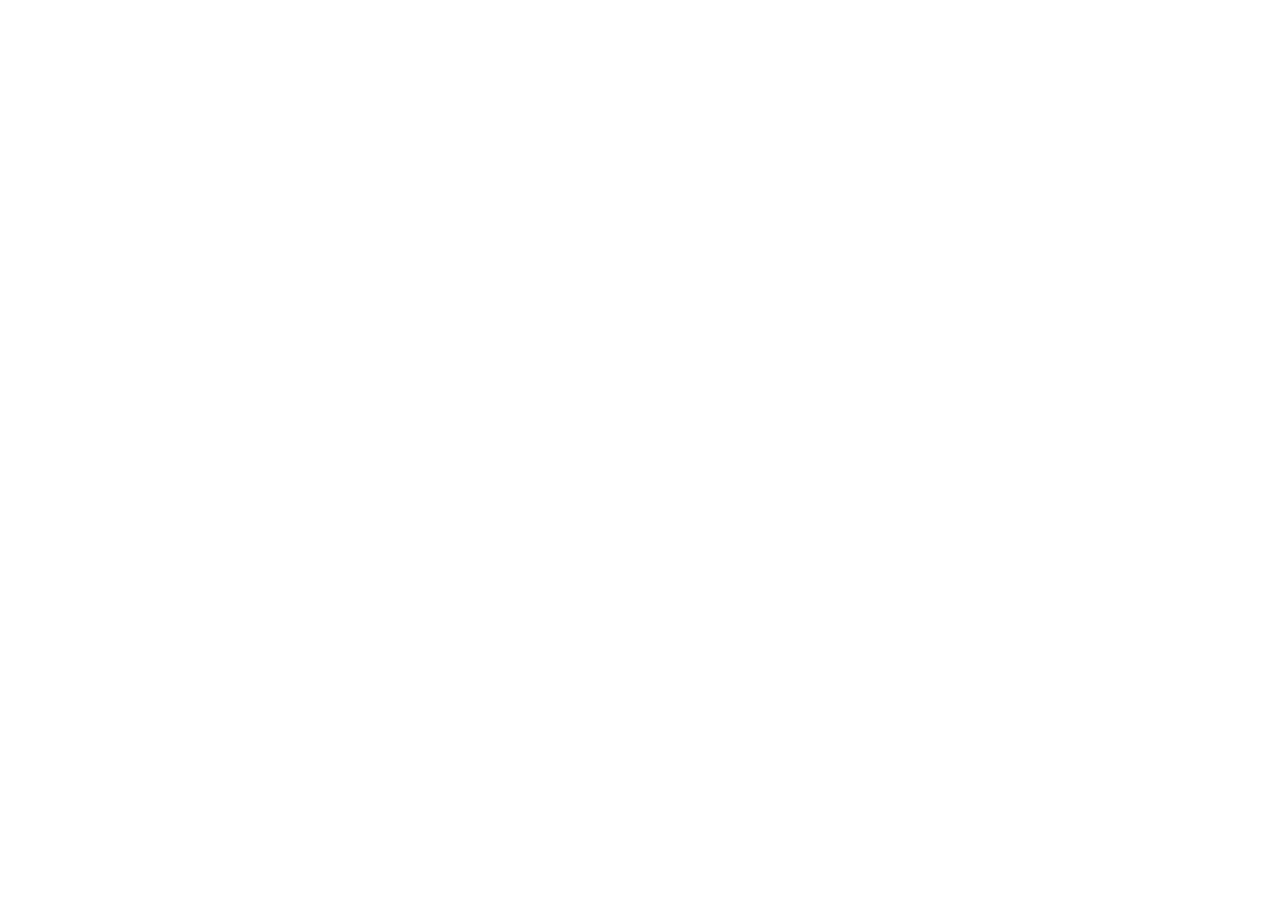
==== index.html @ 21f9f475 "feat: separate main structure" ====
<!DOCTYPE html>
<html lang="pt-br">
<head>
    <meta charset="UTF-8">
    <meta name="viewport" content="width=device-width, initial-scale=1.0">
    <title>Calculadora app</title>
</head>
<body>
    <section class="container">
        <div class="wrapper">
            <div class="output">
            </div>
            <div class="control"></div>
        </div>
    </section>
</body>
</html>
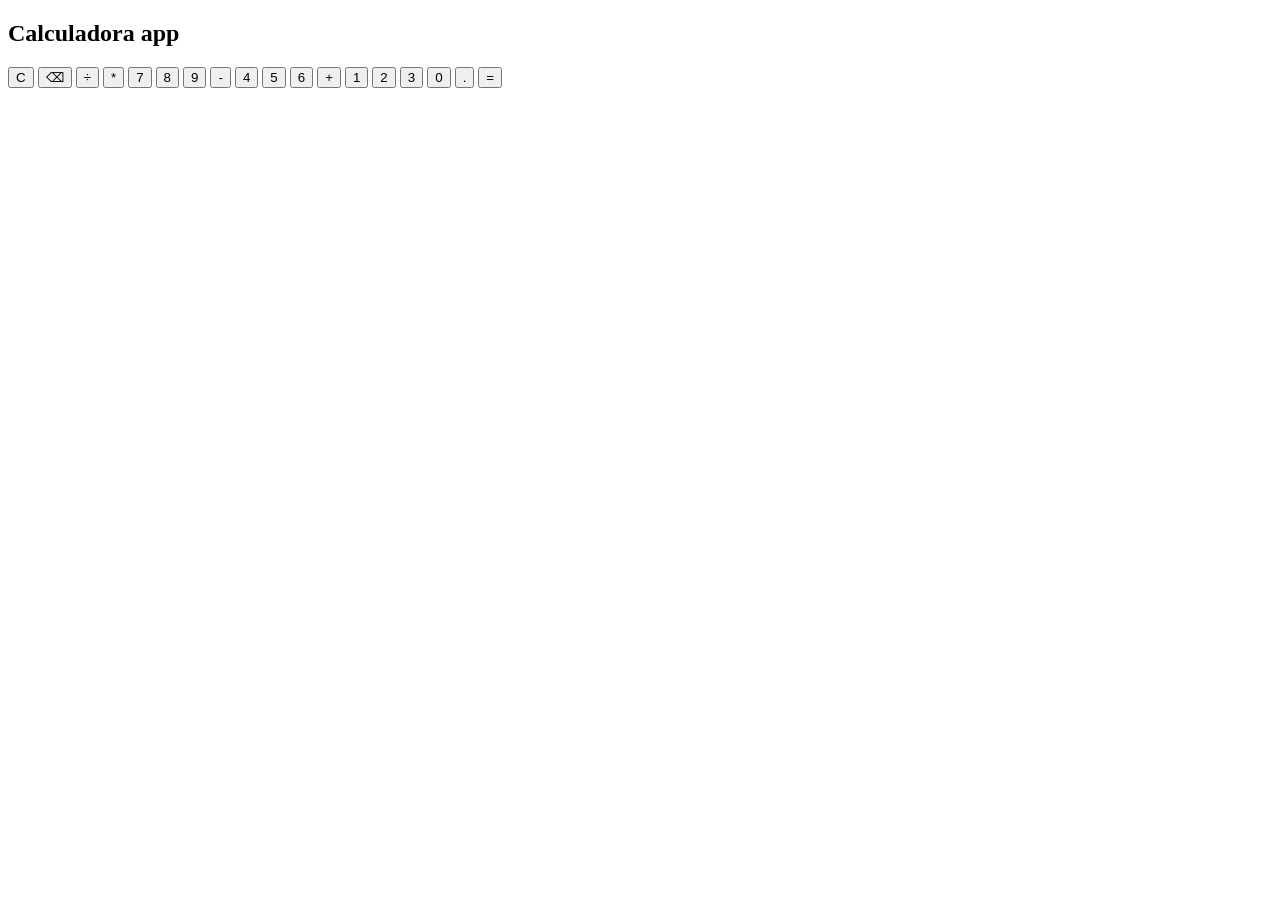
==== commit 4f269f5c: "feat: create main structure" ====
--- a/index.html
+++ b/index.html
@@ -1,17 +1,36 @@
 <!DOCTYPE html>
 <html lang="pt-br">
-<head>
-    <meta charset="UTF-8">
-    <meta name="viewport" content="width=device-width, initial-scale=1.0">
+  <head>
+    <meta charset="UTF-8" />
+    <meta name="viewport" content="width=device-width, initial-scale=1.0" />
     <title>Calculadora app</title>
-</head>
-<body>
+  </head>
+  <body>
     <section class="container">
-        <div class="wrapper">
-            <div class="output">
-            </div>
-            <div class="control"></div>
+        <h1>Calculadora app</h1>
+      <div class="wrapper">
+        <div class="output"></div>
+        <div class="control">
+          <button class="btn teal" id="btn-clear">C</button>
+          <button class="btn teal" id="btn-del">&#9003;</button>
+          <button class="btn teal" id="btn-div">÷</button>
+          <button class="btn teal" id="btn-tim">*</button>
+          <button class="btn btn-num">7</button>
+          <button class="btn btn-num">8</button>
+          <button class="btn btn-num">9</button>
+          <button class="btn teal" id="btn-min">-</button>
+          <button class="btn btn-num">4</button>
+          <button class="btn btn-num">5</button>
+          <button class="btn btn-num">6</button>
+          <button class="btn teal" id="btn-sum">+</button>
+          <button class="btn btn-num">1</button>
+          <button class="btn btn-num">2</button>
+          <button class="btn btn-num">3</button>
+          <button class="btn btn-num">0</button>
+          <button class="btn teal btn-num">.</button>
+          <button class="btn teal" id="btn-equals">=</button>
         </div>
+      </div>
     </section>
-</body>
-</html>+  </body>
+</html>
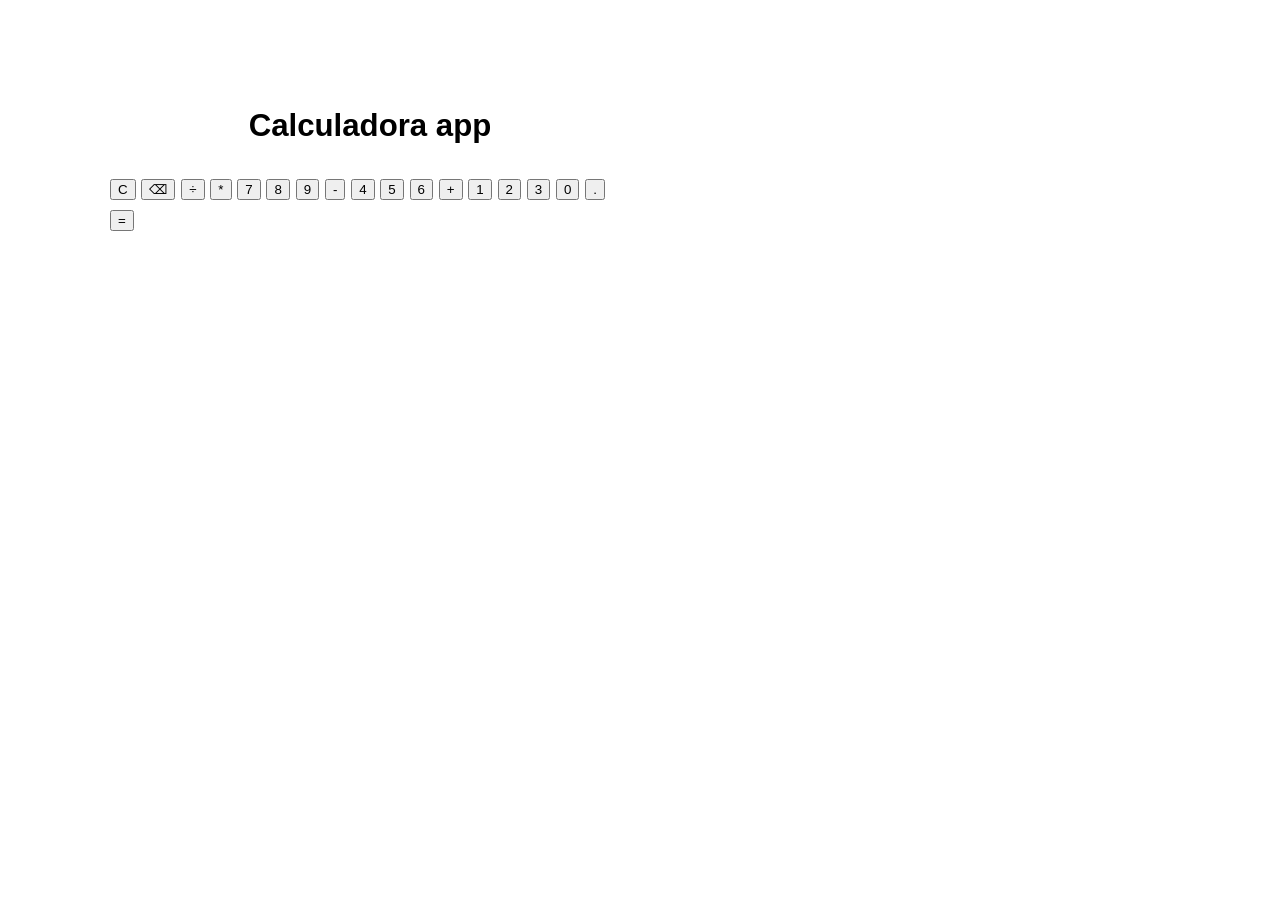
==== commit 701c0fb1: "feat: creation of stylesheet" ====
--- a/index.html
+++ b/index.html
@@ -3,11 +3,20 @@
   <head>
     <meta charset="UTF-8" />
     <meta name="viewport" content="width=device-width, initial-scale=1.0" />
+
+    <link rel="stylesheet" href="assets/css/style.css" />
+    <link rel="preconnect" href="https://fonts.googleapis.com" />
+    <link rel="preconnect" href="https://fonts.gstatic.com" crossorigin />
+    <link
+      href="https://fonts.googleapis.com/css2?family=Montserrat&display=swap"
+      rel="stylesheet"
+    />
+
     <title>Calculadora app</title>
   </head>
   <body>
     <section class="container">
-        <h1>Calculadora app</h1>
+      <h1>Calculadora app</h1>
       <div class="wrapper">
         <div class="output"></div>
         <div class="control">
--- a/assets/css/style.css
+++ b/assets/css/style.css
@@ -0,0 +1,25 @@
+* {
+    box-sizing: border-box;
+    outline: 0;
+    margin: 0 auto;
+  }
+
+body {
+  font-family: "Montserrat", sans-serif;
+  font-weight: 400;
+  font-size: 1.3em;
+  line-height: 1.5em;
+}
+
+.container {
+    max-width: 640px;
+    margin: 50px;
+    background: #fff;
+    padding: 60px;
+    border-radius: 10px;
+  }
+
+h1 {
+    text-align: center;
+    padding-bottom: 30px;
+  }
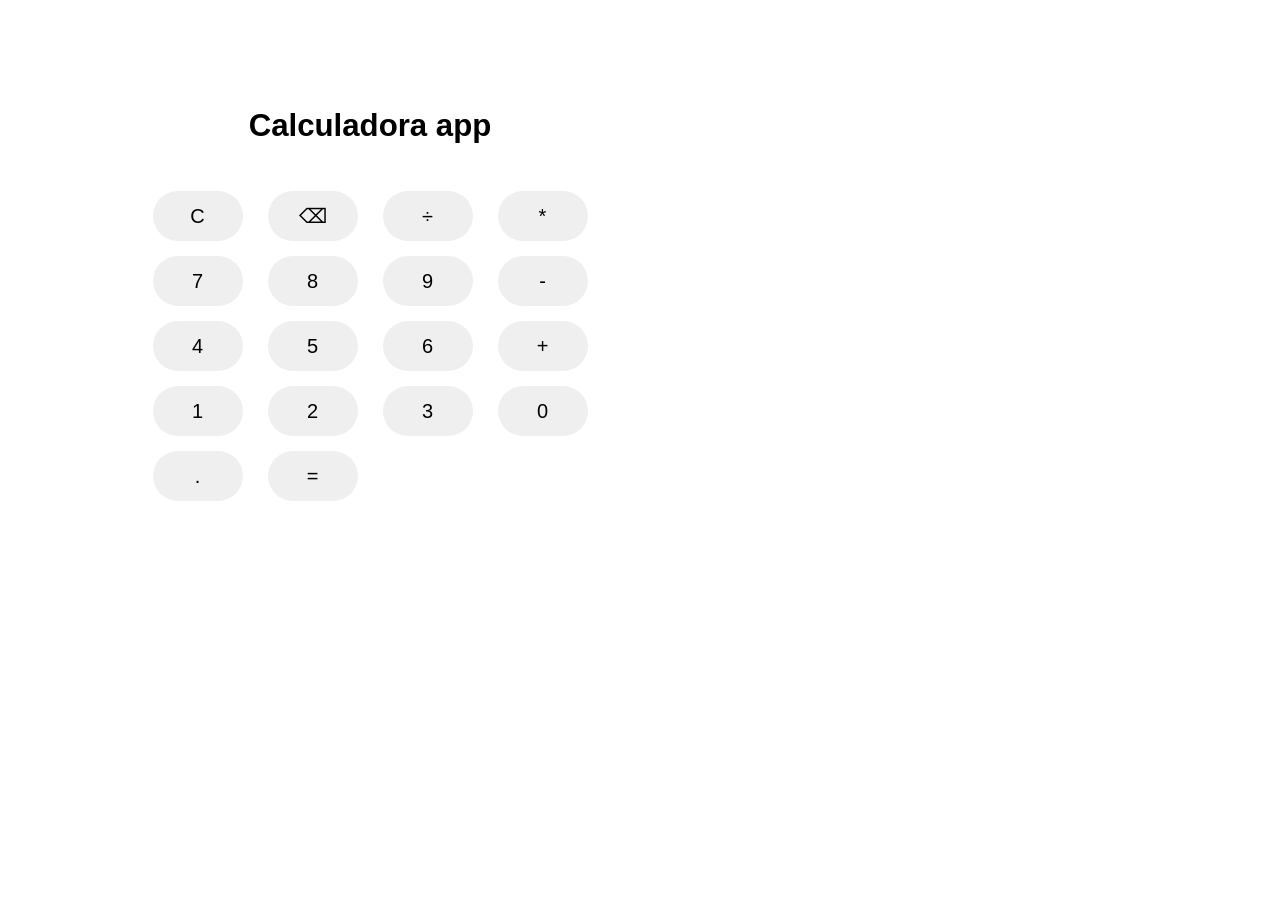
==== commit 7b1fd34c: "feat: use main style and insert grid btn" ====
--- a/index.html
+++ b/index.html
@@ -19,7 +19,7 @@
       <h1>Calculadora app</h1>
       <div class="wrapper">
         <div class="output"></div>
-        <div class="control">
+        <div class="controls">
           <button class="btn teal" id="btn-clear">C</button>
           <button class="btn teal" id="btn-del">&#9003;</button>
           <button class="btn teal" id="btn-div">÷</button>
--- a/assets/css/style.css
+++ b/assets/css/style.css
@@ -1,8 +1,8 @@
 * {
-    box-sizing: border-box;
-    outline: 0;
-    margin: 0 auto;
-  }
+  box-sizing: border-box;
+  outline: 0;
+  margin: 0 auto;
+}
 
 body {
   font-family: "Montserrat", sans-serif;
@@ -12,14 +12,35 @@
 }
 
 .container {
-    max-width: 640px;
-    margin: 50px;
-    background: #fff;
-    padding: 60px;
-    border-radius: 10px;
-  }
+  max-width: 640px;
+  margin: 50px;
+  background: #fff;
+  padding: 60px;
+  border-radius: 10px;
+}
 
 h1 {
-    text-align: center;
-    padding-bottom: 30px;
-  }+  text-align: center;
+  padding-bottom: 30px;
+}
+
+.controls {
+  display: grid;
+  justify-content: center;
+  align-items: center;
+  width: 90%;
+  padding: 20px 30px 30px;
+  grid-gap: 15px;
+  grid-template-columns: repeat(4, 100px);
+  grid-template-rows: repeat(4, 1fr);
+}
+
+.controls > button {
+  cursor: pointer;
+  font-size: 20px;
+  outline: unset;
+  border: none;
+  border-radius: 40px;
+  width: 90px;
+  height: 50px;
+}
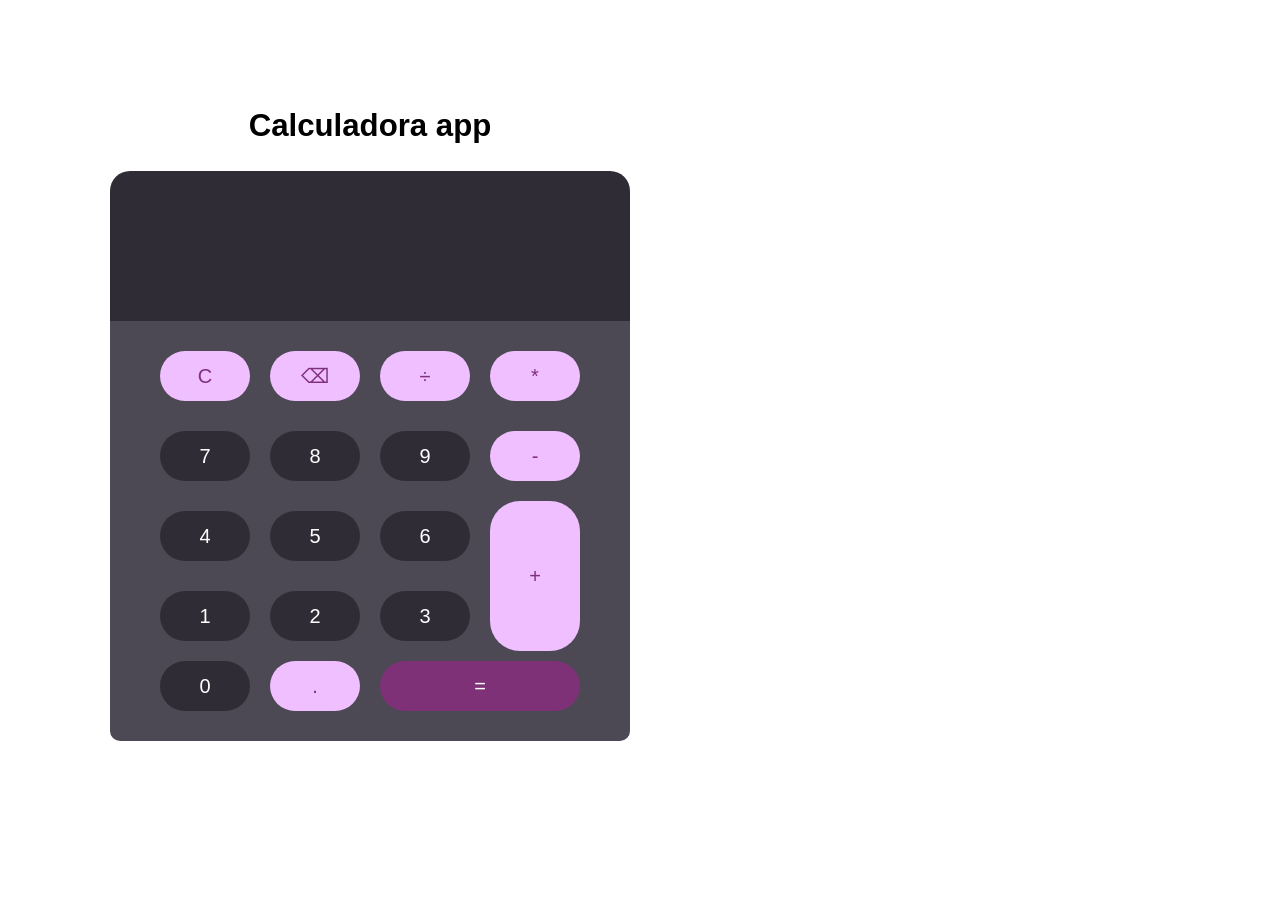
==== commit 2ccbacda: "feat: style wrapper and output border" ====
--- a/index.html
+++ b/index.html
@@ -17,8 +17,8 @@
   <body>
     <section class="container">
       <h1>Calculadora app</h1>
+      <div class="output"></div>
       <div class="wrapper">
-        <div class="output"></div>
         <div class="controls">
           <button class="btn teal" id="btn-clear">C</button>
           <button class="btn teal" id="btn-del">&#9003;</button>
--- a/assets/css/style.css
+++ b/assets/css/style.css
@@ -1,3 +1,11 @@
+:root {
+  --output-color: #302c36;
+  --wrapper-color: #4c4954;
+  --font-color: #fff;
+  --teal-color: #f0bfff;
+  --font-teal-color: #7f3178;
+}
+
 * {
   box-sizing: border-box;
   outline: 0;
@@ -24,13 +32,31 @@
   padding-bottom: 30px;
 }
 
+.output {
+  height: 150px;
+  display: flex;
+  align-content: flex-end;
+  justify-content: space-between;
+  flex-direction: column;
+  flex-wrap: wrap;
+  word-wrap: break-word;
+  word-break: break-all;
+  background-color: var(--output-color);
+  border-radius: 20px 20px 0 0;
+}
+
+.wrapper {
+  background-color: var(--wrapper-color);
+  border-radius: 0 0 10px 10px;
+}
+
 .controls {
   display: grid;
   justify-content: center;
   align-items: center;
   width: 90%;
   padding: 20px 30px 30px;
-  grid-gap: 15px;
+  grid-gap: 10px;
   grid-template-columns: repeat(4, 100px);
   grid-template-rows: repeat(4, 1fr);
 }
@@ -44,3 +70,28 @@
   width: 90px;
   height: 50px;
 }
+
+.controls .btn-num {
+  background-color: var(--output-color);
+  color: var(--font-color);
+}
+
+.controls .teal {
+  background-color: var(--teal-color);
+  color: var(--font-teal-color);
+}
+
+.controls #btn-sum {
+  grid-row: 3 / 5;
+  grid-column: 4;
+  height: 150px;
+  border-radius: 30px;
+}
+
+.controls #btn-equals {
+  grid-column: 3 / 5;
+  grid-row: 5;
+  width: 200px;
+  background-color: var(--font-teal-color);
+  color: var(--font-color);
+}
